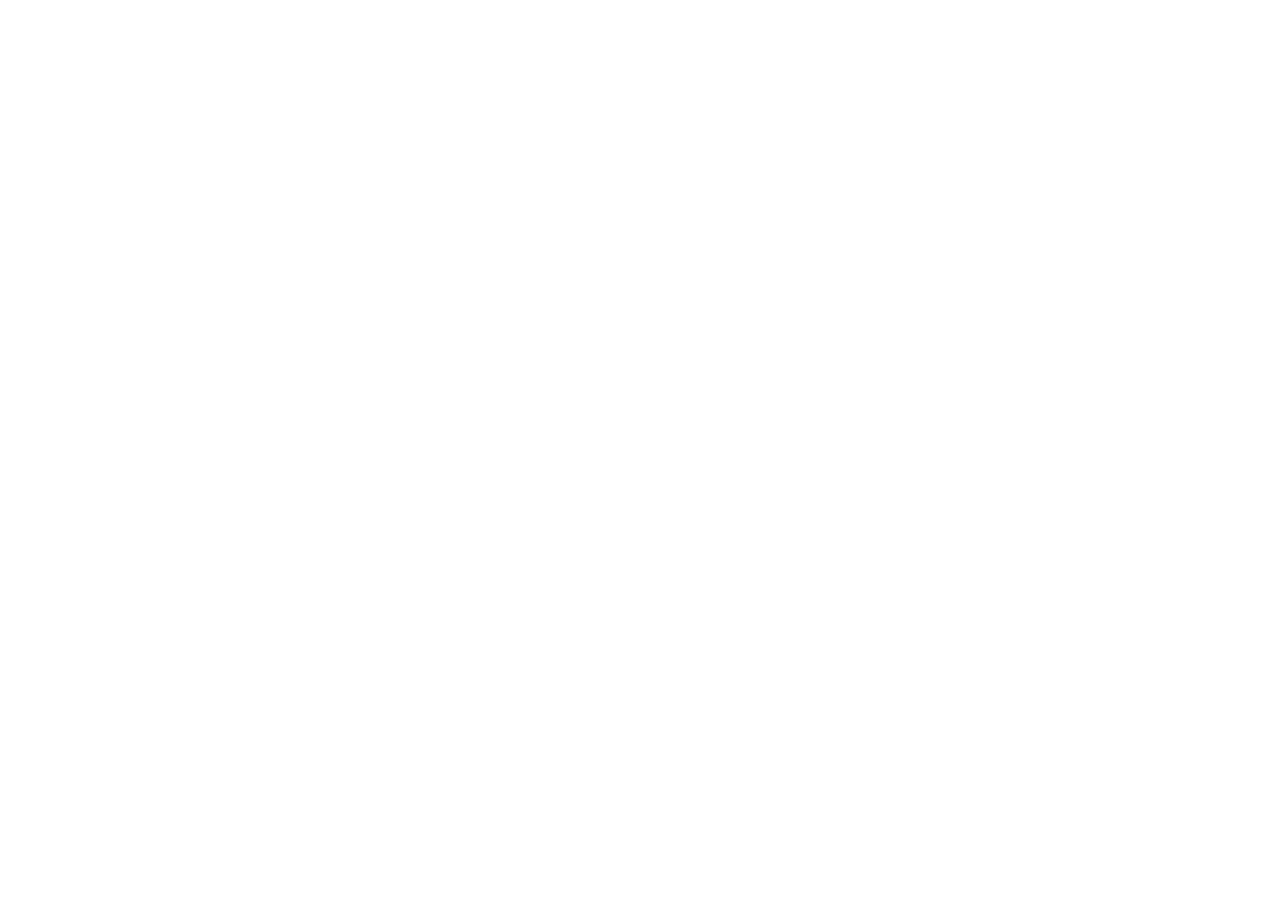
==== index.html @ 42f9e55d "inicio do projeto" ====
<!DOCTYPE html>
<html lang="pt-br">
<head>
    <meta charset="UTF-8">
    <meta http-equiv="X-UA-Compatible" content="IE=edge">
    <meta name="viewport" content="width=device-width, initial-scale=1.0">
    <title>Projeto Redes Sociais</title>
    <link rel="shortcut icon" href="favicon.ico" type="image/x-icon">
</head>
<body>
    
</body>
</html>
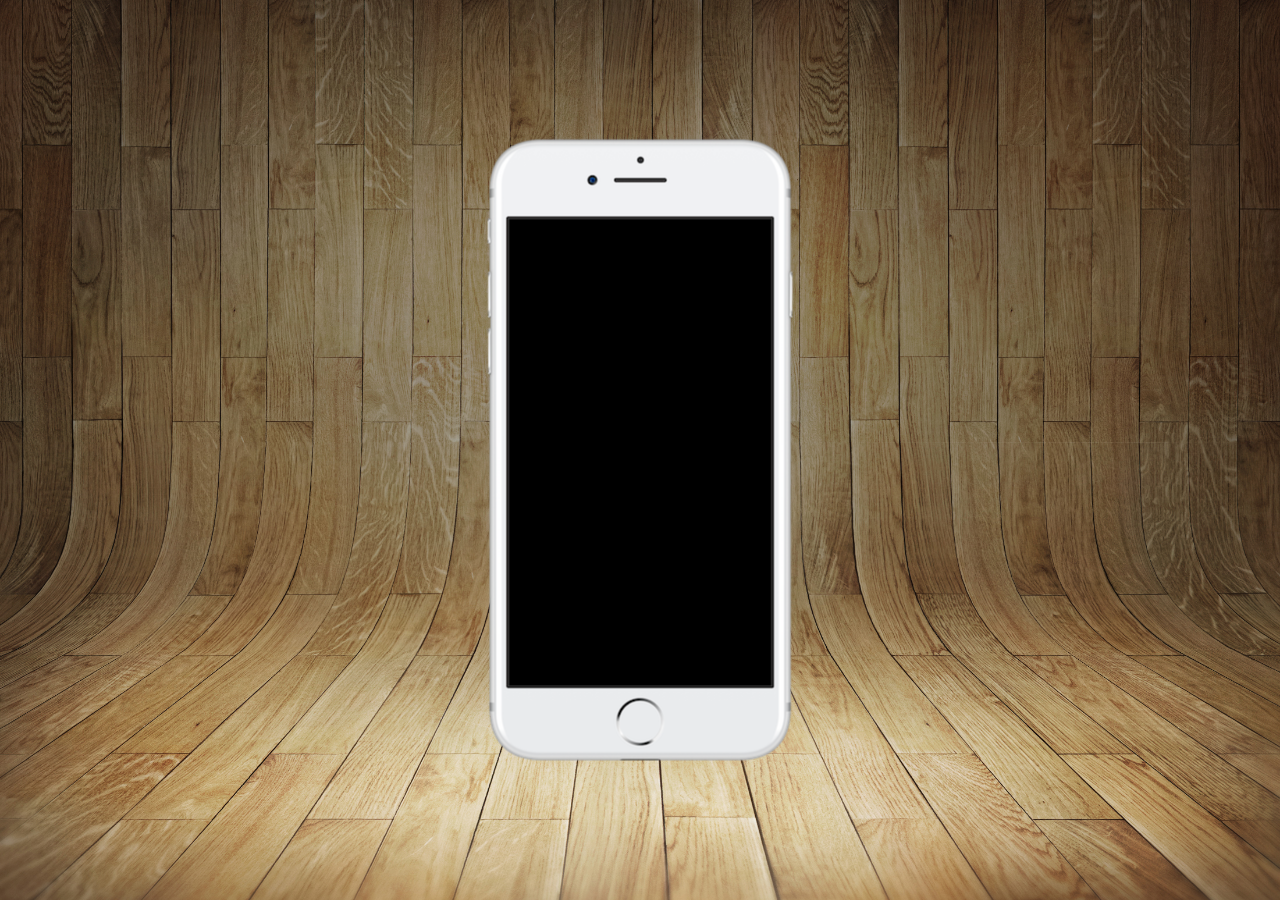
==== commit 2be96e53: "primeira parte do projeto social" ====
--- a/index.html
+++ b/index.html
@@ -6,8 +6,16 @@
     <meta name="viewport" content="width=device-width, initial-scale=1.0">
     <title>Projeto Redes Sociais</title>
     <link rel="shortcut icon" href="favicon.ico" type="image/x-icon">
+    <link rel="stylesheet" href="estilo/style.css">
 </head>
 <body>
-    
+    <main>
+        <section id="telefone">
+
+        </section>
+        <section id="redes-sociais">
+
+        </section>
+    </main>
 </body>
 </html>--- a/estilo/style.css
+++ b/estilo/style.css
@@ -0,0 +1,34 @@
+@charset "UTU-8";
+
+*{margin: 0;
+padding: 0;
+font-family: Arial, Helvetica, sans-serif;}
+
+html
+body {
+    height: 100vh;
+    width: 100vw;
+    background-color: black;
+   
+}
+body{
+    background: url(../imagens/fundo-madeira.jpg) no-repeat top center;
+    background-size: cover;
+    background-attachment: fixed;
+}
+main{
+    position: relative;
+    height: 100vh;
+    
+}
+
+section#telefone{
+    position: absolute;
+    top: 50%;
+    left: 50%;
+    transform: translate(-50%, -50%);
+
+    height: 627px;
+    width: 311px ;
+    background:  url(../imagens/frame-iphone.png) no-repeat;
+}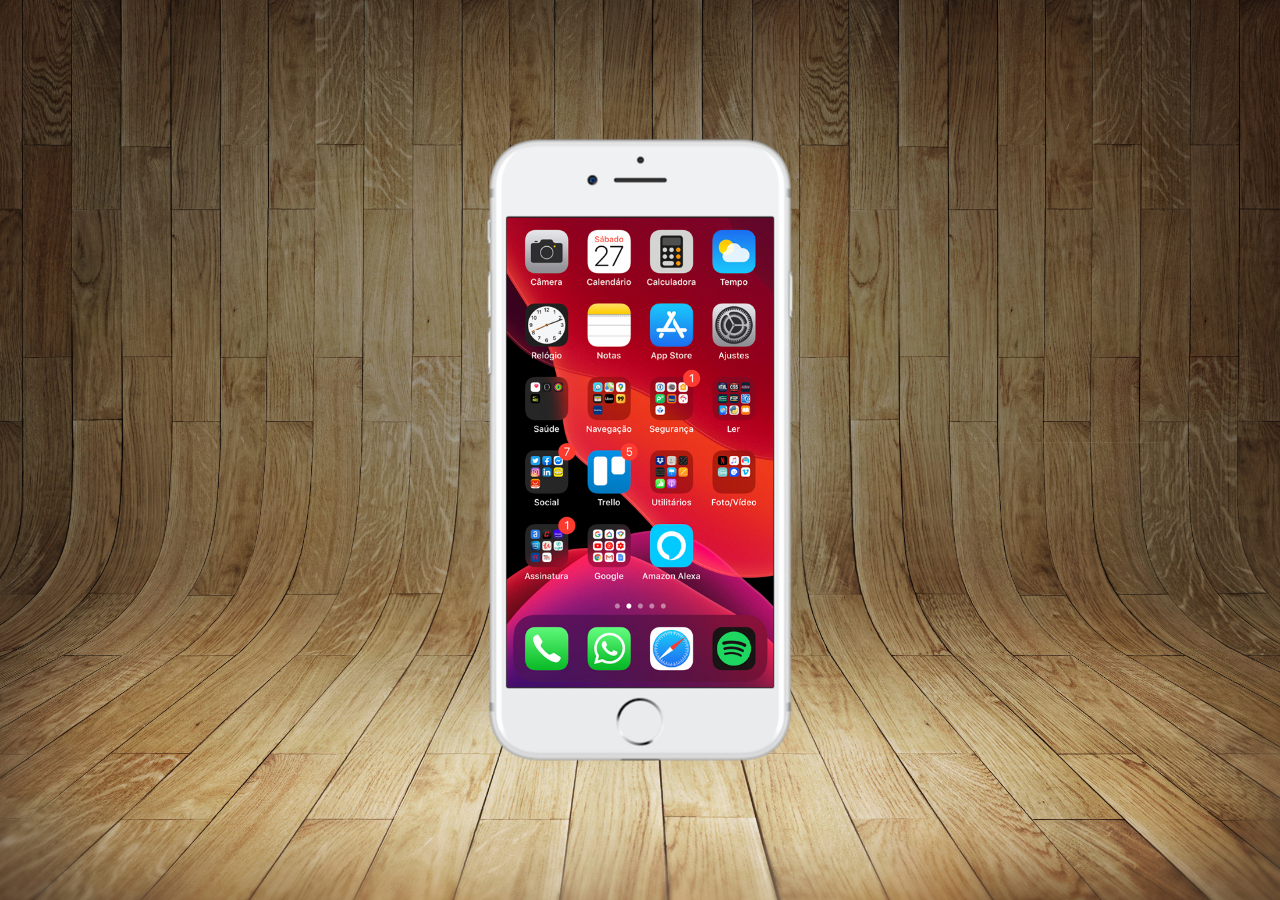
==== commit c00c16d3: "crie a tela home" ====
--- a/index.html
+++ b/index.html
@@ -11,6 +11,7 @@
 <body>
     <main>
         <section id="telefone">
+            <iframe src="home.html" id="tela" name="tela" frameborder="0"></iframe>
 
         </section>
         <section id="redes-sociais">
--- a/estilo/style.css
+++ b/estilo/style.css
@@ -31,4 +31,12 @@
     height: 627px;
     width: 311px ;
     background:  url(../imagens/frame-iphone.png) no-repeat;
+}
+
+iframe{
+    position: relative;
+    top: 81px;
+    left: 22px;
+    width:267px ;
+    height: 470px;
 }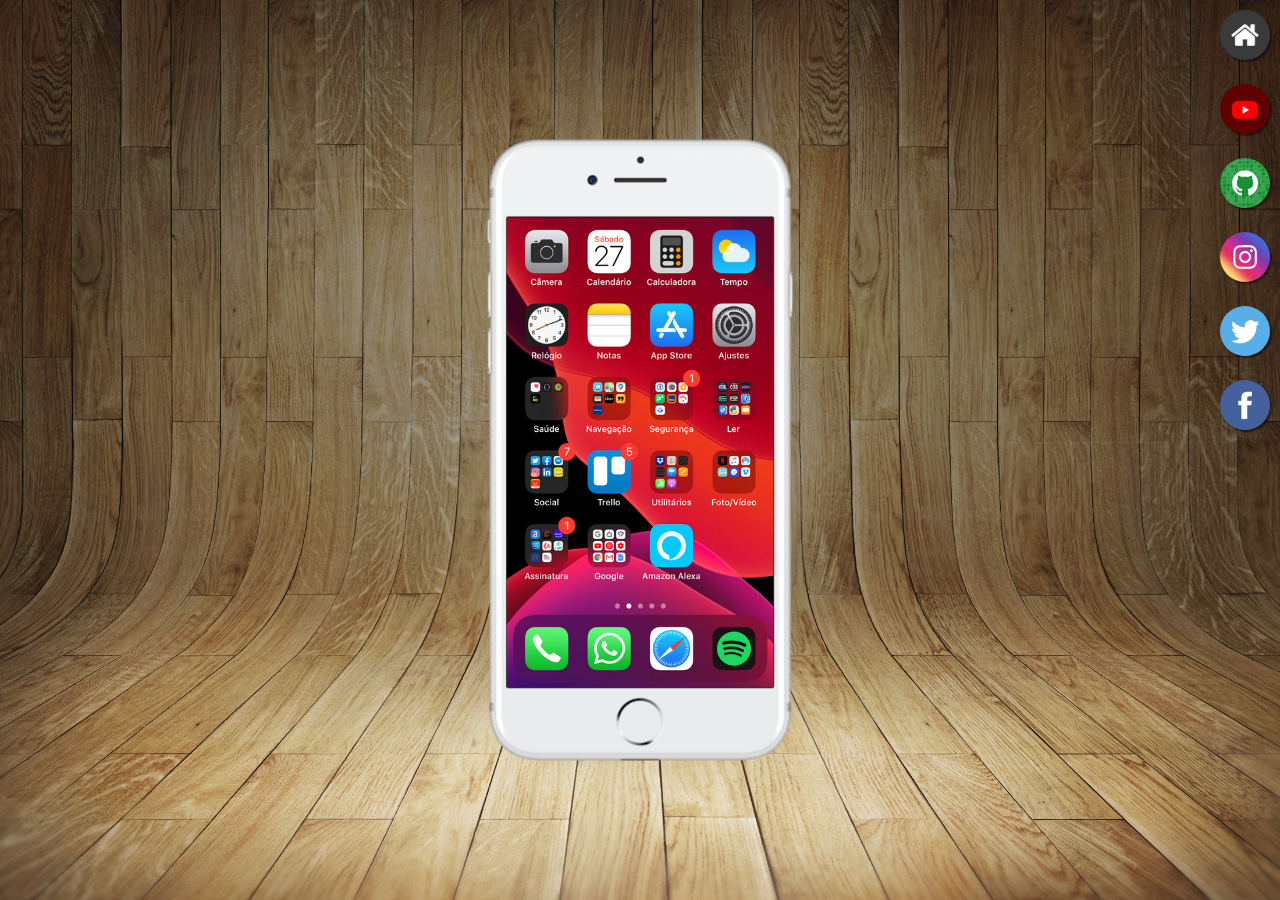
==== commit 9422d971: "criei botões laterais" ====
--- a/index.html
+++ b/index.html
@@ -15,8 +15,13 @@
 
         </section>
         <section id="redes-sociais">
-
+            <a href="#" target="tela"><img src="imagens/logo-home.jpg" alt=""></a> <br>
+            <a href="#" target="tela"><img src="imagens/logo-youtube.jpg" alt=""></a> <br>
+            <a href="#" target="tela"><img src="imagens/logo-github.jpg" alt=""></a> <br>
+            <a href="#" target="tela"><img src="imagens/logo-instagram.jpg" alt=""></a> <br>
+            <a href="#" target="tela"><img src="imagens/logo-twitter.jpg" alt=""></a> <br>
+            <a href="#" target="tela"><img src="imagens/logo-facebook.jpg" alt="logo do Facebook"></a>
         </section>
-    </main>
+    </main> 
 </body>
 </html>--- a/estilo/style.css
+++ b/estilo/style.css
@@ -32,6 +32,23 @@
     width: 311px ;
     background:  url(../imagens/frame-iphone.png) no-repeat;
 }
+section#redes-sociais{
+    text-align: right;
+    
+}
+section#redes-sociais img {
+    width: 50px;
+    margin: 10px;
+    border-radius: 50%;
+    box-shadow: 2px 2px 2px rgba(0, 0, 0, 0.493);
+}
+section#redes-sociais img:hover{
+    border: 2px solid rgba(255, 255, 255, 0.637);
+    transform: translate(-3px, -3px);
+    box-shadow: 5px 5px 10px rgba(0, 0, 0, 0.644);
+    transition: transform .4s, border 1s;
+    
+}
 
 iframe{
     position: relative;
